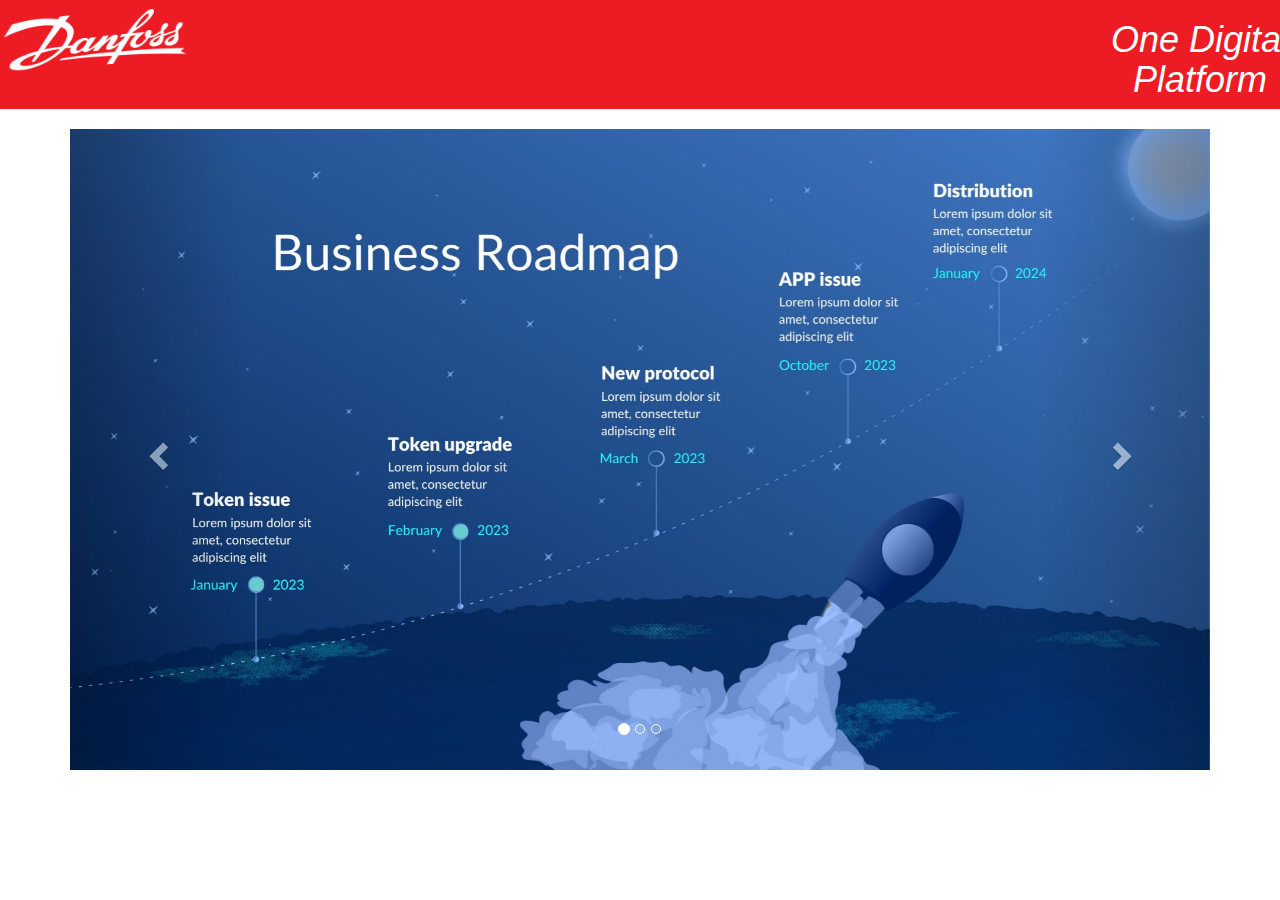
==== Index.html @ fc1b9f76 "carousel effect" ====
<!DOCTYPE html>
<html lang="en">
<head>
<title>CSS Website Layout</title>
<meta charset="utf-8">
<meta name="viewport" content="width=device-width, initial-scale=1">

  <link rel="stylesheet" href="https://maxcdn.bootstrapcdn.com/bootstrap/3.4.1/css/bootstrap.min.css">
  <script src="https://ajax.googleapis.com/ajax/libs/jquery/3.6.4/jquery.min.js"></script>
  <script src="https://maxcdn.bootstrapcdn.com/bootstrap/3.4.1/js/bootstrap.min.js"></script>
<style>
* {
  box-sizing: border-box;
}

body {
  margin: 0;
}

/* Style the header */
.header {
  
  background-color:#ed1c24;  
  text-align: center;
  color:white;  
  margin-bottom: 20px;
}
/* Create three equal columns that floats next to each other */
.column {
  float: left;
  width: 33.33%;
  margin-left:17%;
  margin-top:2%;
}
.logo
{
  float: left;
}
.one_digital{
  font-size:14px;
  font-style:italic;
  
 }

/* Clear floats after the columns */
.row::after {
  content: "";
  display: table;
  clear: both;
}


/* Responsive layout - makes the three columns stack on top of each other instead of next to each other */
@media screen and (max-width:600px) {
  .column {
    width: 100%;
  }
}
</style>
</head>
<body>

<div class="header">
  <div class="row">
    <div class="logo">
        <img src="Danfoss_official_logo.png" style="margin-right:900px;width:220px;height:80px;">
    </div>
    <div class="one_digital">
      <h1>One Digital Platform</h1>
    </div>
  </div>
 </div>

 <div class="container">  
  <div id="myCarousel" class="carousel slide" data-ride="carousel">
    <!-- Indicators -->
    <ol class="carousel-indicators">
      <li data-target="#myCarousel" data-slide-to="0" class="active"></li>
      <li data-target="#myCarousel" data-slide-to="1"></li>
      <li data-target="#myCarousel" data-slide-to="2"></li>
    </ol>

    <!-- Wrapper for slides -->
    <div class="carousel-inner">
      <div class="item active">
        <img src="Canva/1.jpg" style="width:100%;">
      </div>

      <div class="item">
        <img src="Canva/2.jpg" style="width:100%;">
      </div>
    
      <div class="item">
        <img src="Canva/3.jpg" style="width:100%;">
      </div>
    </div>

    <!-- Left and right controls -->
    <a class="left carousel-control" href="#myCarousel" data-slide="prev">
      <span class="glyphicon glyphicon-chevron-left"></span>
      <span class="sr-only">Previous</span>
    </a>
    <a class="right carousel-control" href="#myCarousel" data-slide="next">
      <span class="glyphicon glyphicon-chevron-right"></span>
      <span class="sr-only">Next</span>
    </a>
  </div>
</div>



</body>
</html>
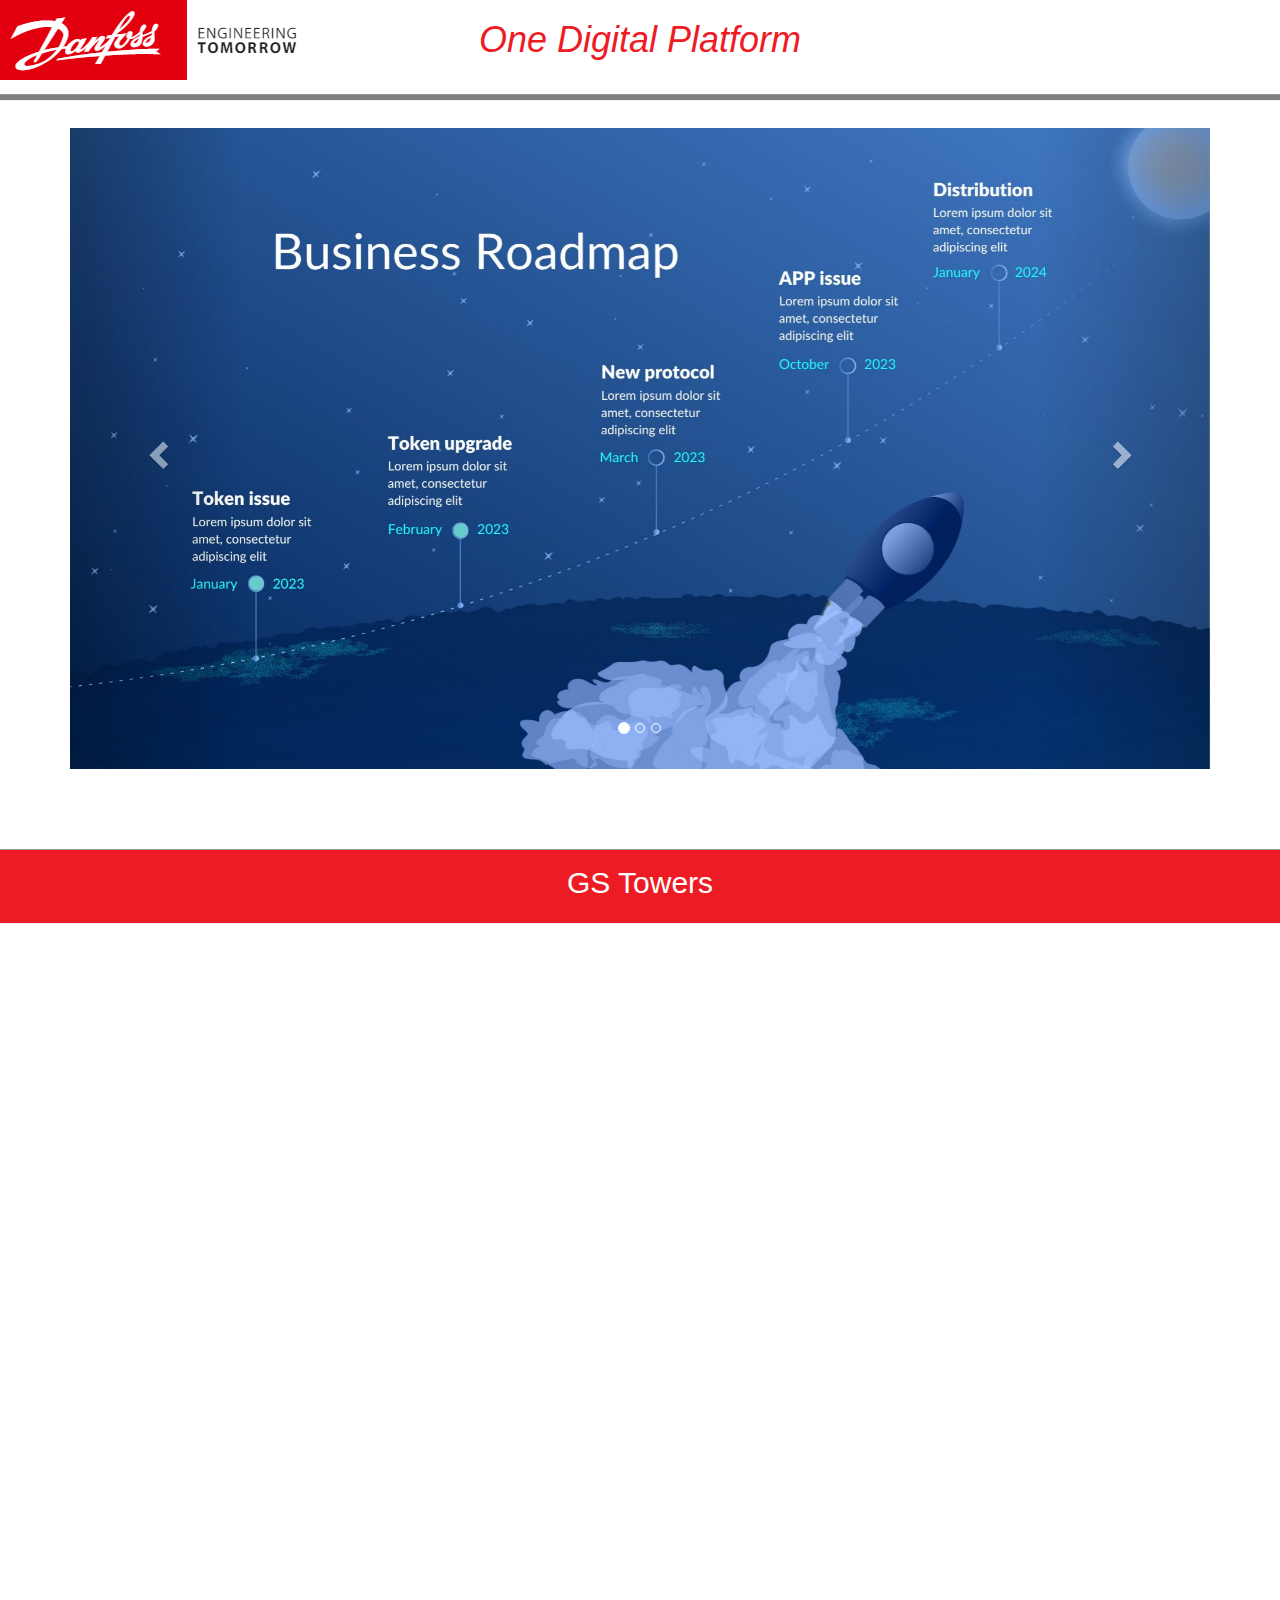
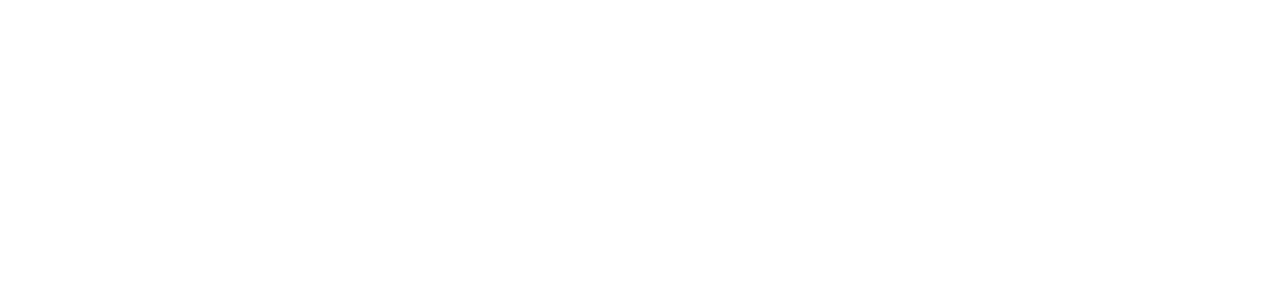
==== commit e3071bd9: "Gs towers effect added" ====
--- a/Index.html
+++ b/Index.html
@@ -8,6 +8,31 @@
   <link rel="stylesheet" href="https://maxcdn.bootstrapcdn.com/bootstrap/3.4.1/css/bootstrap.min.css">
   <script src="https://ajax.googleapis.com/ajax/libs/jquery/3.6.4/jquery.min.js"></script>
   <script src="https://maxcdn.bootstrapcdn.com/bootstrap/3.4.1/js/bootstrap.min.js"></script>
+  <script type="text/javascript">
+    window.addEventListener('scroll',reveal);
+
+    function reveal()
+    {
+      var reveals=document.querySelectorAll('.reveal');
+      
+      for(var i=0;i<reveals.length;i++)
+      {
+        var windowheight=window.innerHeight;
+        var revealtop=reveals[i].getBoundingClientRect().top;
+        var revealpoint=150;
+
+        if(revealtop < windowheight - revealpoint)
+        {
+          reveals[i].classList.add('active');
+        }
+        else
+        {
+          reveals[i].classList.remove('active');  
+        }
+      }
+
+    }
+  </script>
 <style>
 * {
   box-sizing: border-box;
@@ -19,11 +44,13 @@
 
 /* Style the header */
 .header {
+  top: 0;
+  background-color:white1c24;  
+  text-align: center;
+  color:#ed1c24;  
+  margin-bottom: 20px;  
   
-  background-color:#ed1c24;  
-  text-align: center;
-  color:white;  
-  margin-bottom: 20px;
+  
 }
 /* Create three equal columns that floats next to each other */
 .column {
@@ -35,23 +62,78 @@
 .logo
 {
   float: left;
+  width:25%;
 }
 .one_digital{
   font-size:14px;
-  font-style:italic;
+  font-style:italic;  
+  width:75%
+ }
+ .tiny_line{
+  display: block;
+  margin-top: 1em;
+  margin-bottom: 0.5em;
+  margin-left: auto;
+  margin-right: auto;
+  border-style: inset;
+  border-width: 1px;
+  height:5px;
+  background-color:gray;
+   
+ }
+ .middle_line{
+  display: block;
+  margin-top: 1em;
+  margin-bottom: 0.5em;
+  margin-left: auto;
+  margin-right: auto;
+  border-style: inset;
+  border-width: 1px;
+  height:75px;
+  background-color:  #ed1c24;  ;
+  color:white;
+  text-align: center;
+  font-family: sans-serif;
+  font-size: 30px;
+  padding-top: 12px;
   
  }
+
+.inner{
+  overflow:hidden;
+}
+
+.inner img{
+  transition: all 1.5s ease;
+}
+
+.inner:hover img{
+  transform: scale(1.5);
+}
+
+.reveal{
+  position:relative; 
+  transform:translateY(150px);
+  opacity:0;
+  transition: all 2s ease;
+}
+
+.reveal.active
+{
+  transform:translateY(0px);
+  opacity:1;
+}
 
 /* Clear floats after the columns */
 .row::after {
   content: "";
   display: table;
-  clear: both;
+  clear: both;  
 }
 
 
 /* Responsive layout - makes the three columns stack on top of each other instead of next to each other */
-@media screen and (max-width:600px) {
+@media screen and (max-width:1920px) {
   .column {
     width: 100%;
   }
@@ -60,18 +142,23 @@
 </head>
 <body>
 
-<div class="header">
-  <div class="row">
-    <div class="logo">
-        <img src="Danfoss_official_logo.png" style="margin-right:900px;width:220px;height:80px;">
-    </div>
-    <div class="one_digital">
-      <h1>One Digital Platform</h1>
-    </div>
-  </div>
- </div>
-
- <div class="container">  
+<div class="header">          
+                  <div class="row">
+                        <div class="logo">
+                            <img src="Canva/DET.png" style="margin-right:400px;width:352px;height:80px;">
+                        </div>
+                        <div class="one_digital">
+                            <h1>One Digital Platform</h1>
+                        </div>        
+                  </div>
+              
+            <div class="row">
+              <hr class="tiny_line"></hr>
+          </div>
+</div>
+
+
+<div class="container" style="margin-bottom:50px;">  
   <div id="myCarousel" class="carousel slide" data-ride="carousel">
     <!-- Indicators -->
     <ol class="carousel-indicators">
@@ -107,6 +194,111 @@
   </div>
 </div>
 
+<div class="row">
+  <div class="middle_line">GS Towers</div>
+</div>
+
+<div class="container reveal" style="margin-top:50px;">
+  <div class="row justify-content-center">
+      <div class="col-md-4">
+        <div class="card shadow" style="width: 360px;">
+          <div class="inner">
+            <img class="card-img-top" src="Canva/1.jpg" alt="Card image cap" style="width:360px;height:220px">
+          </div>
+          <div class="card-body text-center">
+            <h5 class="card-title">GCS</h5>            
+          </div>
+        </div>
+      </div>  
+      <div class="col-md-4">
+        <div class="card shadow" style="width: 360px;">
+          <div class="inner">
+            <img class="card-img-top" src="Canva/2.jpg" alt="Card image cap" style="width:360px;height:220px">
+          </div>
+          <div class="card-body text-center">
+            <h5 class="card-title">P2P</h5>            
+          </div>
+        </div>
+      </div>        
+      <div class="col-md-4">
+        <div class="card shadow" style="width: 360px;">
+          <div class="inner">
+            <img class="card-img-top" src="Canva/3.jpg" alt="Card image cap" style="width:360px;height:220px">
+          </div>
+          <div class="card-body text-center">
+            <h5 class="card-title">R2R</h5>            
+          </div>
+        </div>
+      </div>
+  </div>  
+  <div class="row justify-content-center">
+    <div class="col-md-4">
+      <div class="card shadow" style="width: 360px;">
+        <div class="inner">
+          <img class="card-img-top" src="Canva/1.jpg" alt="Card image cap" style="width:360px;height:220px">
+        </div>
+        <div class="card-body text-center">
+          <h5 class="card-title">GCS</h5>            
+        </div>
+      </div>
+    </div>  
+    <div class="col-md-4">
+      <div class="card shadow" style="width: 360px;">
+        <div class="inner">
+          <img class="card-img-top" src="Canva/2.jpg" alt="Card image cap" style="width:360px;height:220px">
+        </div>
+        <div class="card-body text-center">
+          <h5 class="card-title">P2P</h5>            
+        </div>
+      </div>
+    </div>        
+    <div class="col-md-4">
+      <div class="card shadow" style="width: 360px;">
+        <div class="inner">
+          <img class="card-img-top" src="Canva/3.jpg" alt="Card image cap" style="width:360px;height:220px">
+        </div>
+        <div class="card-body text-center">
+          <h5 class="card-title">R2R</h5>            
+        </div>
+      </div>
+    </div>
+  </div>
+  <div class="row justify-content-center">
+    <div class="col-md-4">
+      <div class="card shadow" style="width: 360px;">
+        <div class="inner">
+          <img class="card-img-top" src="Canva/1.jpg" alt="Card image cap" style="width:360px;height:220px">
+        </div>
+        <div class="card-body text-center">
+          <h5 class="card-title">GCS</h5>            
+        </div>
+      </div>
+    </div>  
+    <div class="col-md-4">
+      <div class="card shadow" style="width: 360px;">
+        <div class="inner">
+          <img class="card-img-top" src="Canva/2.jpg" alt="Card image cap" style="width:360px;height:220px">
+        </div>
+        <div class="card-body text-center">
+          <h5 class="card-title">P2P</h5>            
+        </div>
+      </div>
+    </div>        
+    <div class="col-md-4">
+      <div class="card shadow" style="width: 360px;">
+        <div class="inner">
+          <img class="card-img-top" src="Canva/3.jpg" alt="Card image cap" style="width:360px;height:220px">
+        </div>
+        <div class="card-body text-center">
+          <h5 class="card-title">R2R</h5>            
+        </div>
+      </div>
+    </div>
+  </div>
+</div>
+
+<!-- Gallery -->
+
 
 
 </body>
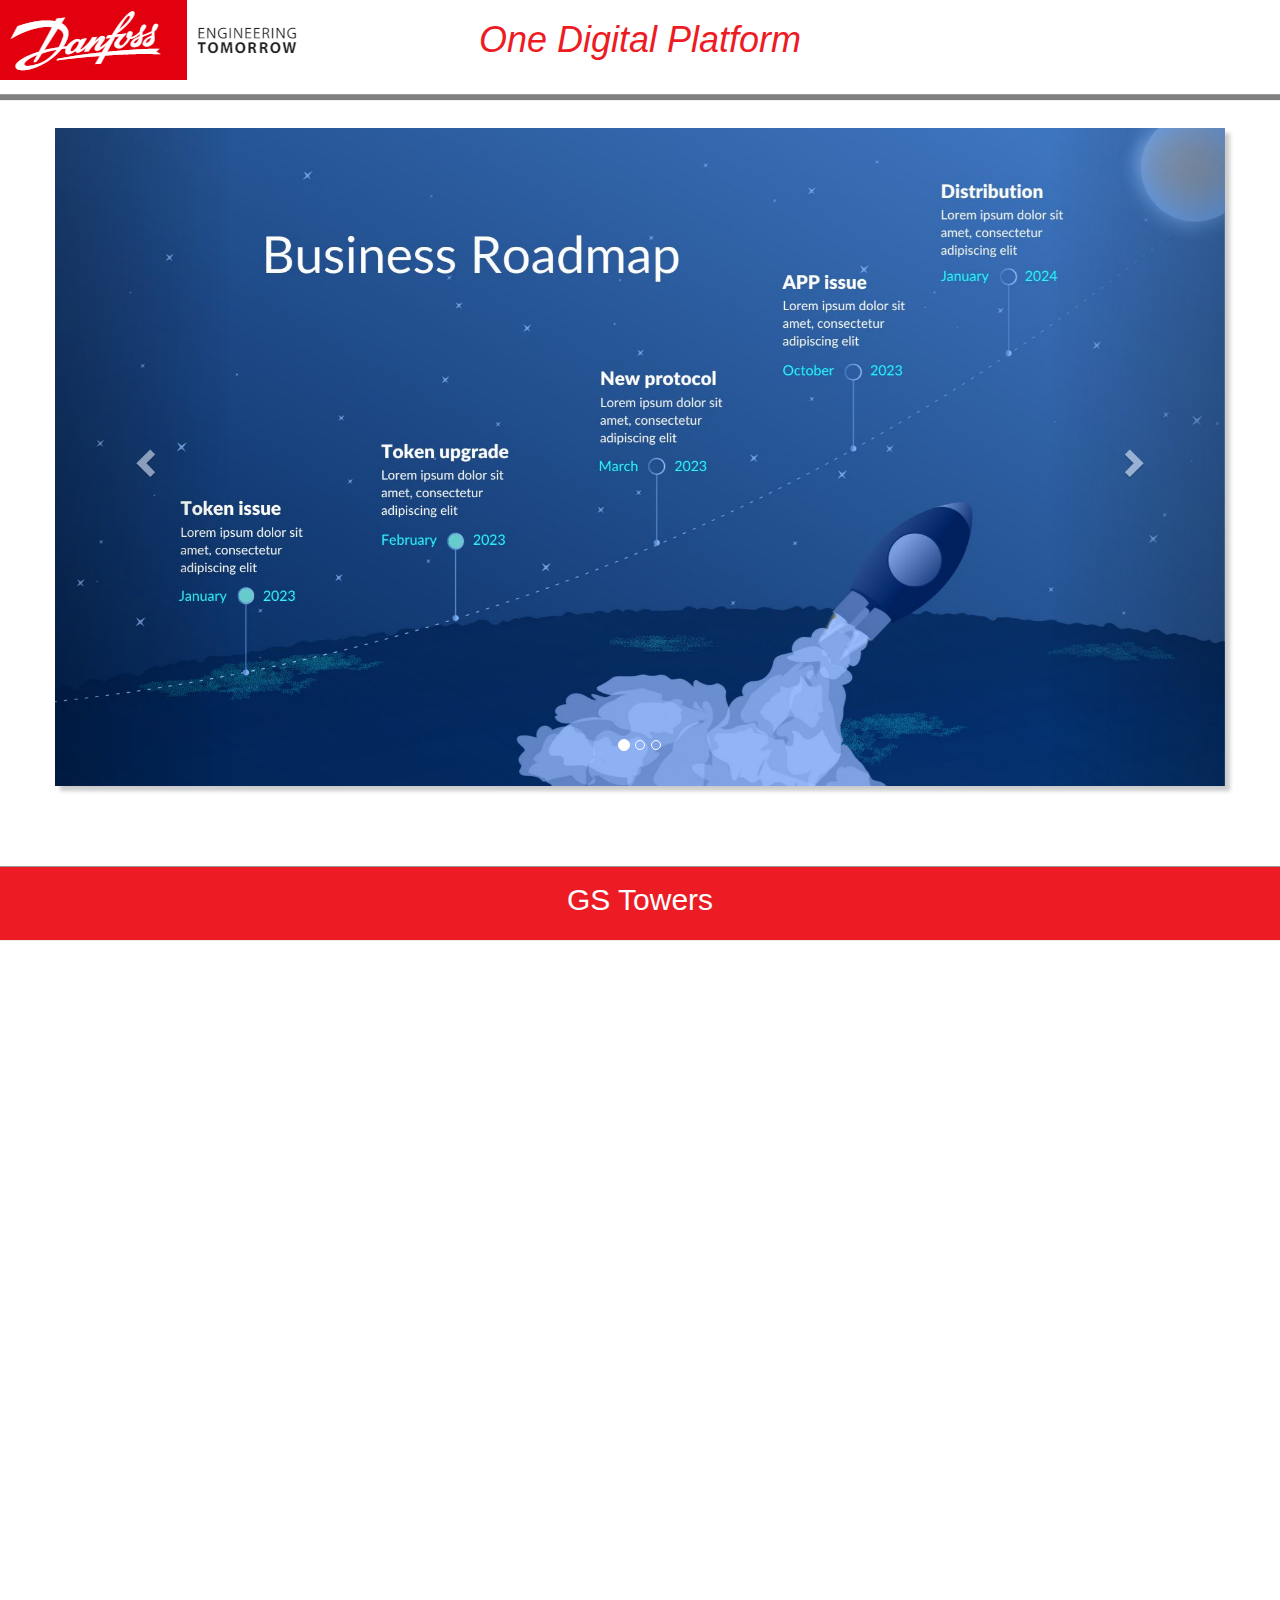
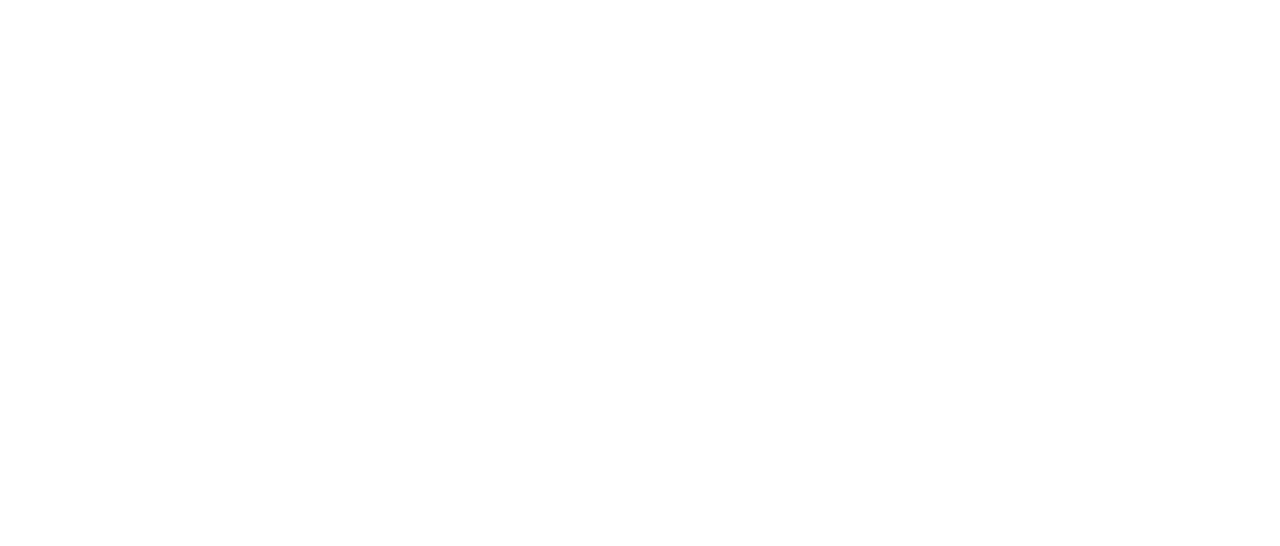
==== commit aa8908f6: "Gs tower flex effect" ====
--- a/Index.html
+++ b/Index.html
@@ -8,6 +8,7 @@
   <link rel="stylesheet" href="https://maxcdn.bootstrapcdn.com/bootstrap/3.4.1/css/bootstrap.min.css">
   <script src="https://ajax.googleapis.com/ajax/libs/jquery/3.6.4/jquery.min.js"></script>
   <script src="https://maxcdn.bootstrapcdn.com/bootstrap/3.4.1/js/bootstrap.min.js"></script>
+  
   <script type="text/javascript">
     window.addEventListener('scroll',reveal);
 
@@ -124,13 +125,50 @@
   opacity:1;
 }
 
+.image-mosaic {
+  display: grid;
+  gap: 1rem;
+  grid-template-columns: repeat(auto-fit, minmax(240px, 1fr));
+  grid-auto-rows: 240px;
+}
+
+.card {
+  display: flex;
+  flex-direction: column;
+  justify-content: center;
+  align-items: center;
+  background: #353535;
+  font-size: 3rem;
+  color: #fff;
+  box-shadow: rgba(3, 8, 20, 0.1) 0px 0.15rem 0.5rem, rgba(2, 8, 20, 0.1) 0px 0.075rem 0.175rem;
+  height: 100%;
+  width: 100%;
+  border-radius: 4px;
+  transition: all 500ms;
+  overflow: hidden;
+  background-size: cover;
+  background-position: center;
+  background-repeat: no-repeat;
+  padding: 0;
+  margin: 0;
+}
+
+@media screen and (min-width: 600px) {
+  .card-tall {
+    grid-row: span 2 / auto;
+  }
+
+  .card-wide {
+    grid-column: span 2 / auto;
+  }
+}
+
 /* Clear floats after the columns */
 .row::after {
   content: "";
   display: table;
   clear: both;  
 }
-
 
 /* Responsive layout - makes the three columns stack on top of each other instead of next to each other */
 @media screen and (max-width:1920px) {
@@ -158,7 +196,7 @@
 </div>
 
 
-<div class="container" style="margin-bottom:50px;">  
+<div class="container" style="margin-bottom:50px;box-shadow: 5px 5px 4px #ccc;padding-left: 0;padding-right: 0;">  
   <div id="myCarousel" class="carousel slide" data-ride="carousel">
     <!-- Indicators -->
     <ol class="carousel-indicators">
@@ -199,101 +237,44 @@
 </div>
 
 <div class="container reveal" style="margin-top:50px;">
-  <div class="row justify-content-center">
-      <div class="col-md-4">
-        <div class="card shadow" style="width: 360px;">
-          <div class="inner">
-            <img class="card-img-top" src="Canva/1.jpg" alt="Card image cap" style="width:360px;height:220px">
-          </div>
-          <div class="card-body text-center">
-            <h5 class="card-title">GCS</h5>            
-          </div>
-        </div>
-      </div>  
-      <div class="col-md-4">
-        <div class="card shadow" style="width: 360px;">
-          <div class="inner">
-            <img class="card-img-top" src="Canva/2.jpg" alt="Card image cap" style="width:360px;height:220px">
-          </div>
-          <div class="card-body text-center">
-            <h5 class="card-title">P2P</h5>            
-          </div>
-        </div>
-      </div>        
-      <div class="col-md-4">
-        <div class="card shadow" style="width: 360px;">
-          <div class="inner">
-            <img class="card-img-top" src="Canva/3.jpg" alt="Card image cap" style="width:360px;height:220px">
-          </div>
-          <div class="card-body text-center">
-            <h5 class="card-title">R2R</h5>            
-          </div>
-        </div>
-      </div>
-  </div>  
-  <div class="row justify-content-center">
-    <div class="col-md-4">
-      <div class="card shadow" style="width: 360px;">
-        <div class="inner">
-          <img class="card-img-top" src="Canva/1.jpg" alt="Card image cap" style="width:360px;height:220px">
-        </div>
-        <div class="card-body text-center">
-          <h5 class="card-title">GCS</h5>            
-        </div>
-      </div>
-    </div>  
-    <div class="col-md-4">
-      <div class="card shadow" style="width: 360px;">
-        <div class="inner">
-          <img class="card-img-top" src="Canva/2.jpg" alt="Card image cap" style="width:360px;height:220px">
-        </div>
-        <div class="card-body text-center">
-          <h5 class="card-title">P2P</h5>            
-        </div>
-      </div>
-    </div>        
-    <div class="col-md-4">
-      <div class="card shadow" style="width: 360px;">
-        <div class="inner">
-          <img class="card-img-top" src="Canva/3.jpg" alt="Card image cap" style="width:360px;height:220px">
-        </div>
-        <div class="card-body text-center">
-          <h5 class="card-title">R2R</h5>            
-        </div>
-      </div>
-    </div>
-  </div>
-  <div class="row justify-content-center">
-    <div class="col-md-4">
-      <div class="card shadow" style="width: 360px;">
-        <div class="inner">
-          <img class="card-img-top" src="Canva/1.jpg" alt="Card image cap" style="width:360px;height:220px">
-        </div>
-        <div class="card-body text-center">
-          <h5 class="card-title">GCS</h5>            
-        </div>
-      </div>
-    </div>  
-    <div class="col-md-4">
-      <div class="card shadow" style="width: 360px;">
-        <div class="inner">
-          <img class="card-img-top" src="Canva/2.jpg" alt="Card image cap" style="width:360px;height:220px">
-        </div>
-        <div class="card-body text-center">
-          <h5 class="card-title">P2P</h5>            
-        </div>
-      </div>
-    </div>        
-    <div class="col-md-4">
-      <div class="card shadow" style="width: 360px;">
-        <div class="inner">
-          <img class="card-img-top" src="Canva/3.jpg" alt="Card image cap" style="width:360px;height:220px">
-        </div>
-        <div class="card-body text-center">
-          <h5 class="card-title">R2R</h5>            
-        </div>
-      </div>
-    </div>
+  <div class="image-mosaic">
+    <div
+      class="card card-tall card-wide"
+      style="background-image: url('https://picsum.photos/id/564/1200/800')"
+    ></div>
+    <div
+      class="card card-tall"
+      style="background-image: url('https://picsum.photos/id/566/800/530')"
+    ></div>
+    <div
+      class="card"
+      style="background-image: url('https://picsum.photos/id/575/800/530')"
+    ></div>
+    <div
+      class="card"
+      style="background-image: url('https://picsum.photos/id/626/800/530')"
+    ></div>
+    <div
+      class="card"
+      style="background-image: url('https://picsum.photos/id/667/800/530')"
+    ></div>
+    <div
+      class="card"
+      style="background-image: url('https://picsum.photos/id/678/800/530')"
+    ></div>
+    <div
+      class="card card-wide"
+      style="background-image: url('https://picsum.photos/id/695/800/530')"
+    ></div>
+    <div
+      class="card"
+      style="background-image: url('https://picsum.photos/id/683/800/530')"
+    ></div>
+    <div
+      class="card"
+      style="background-image: url('https://picsum.photos/id/693/800/530')"
+    ></div>
+    
   </div>
 </div>
 
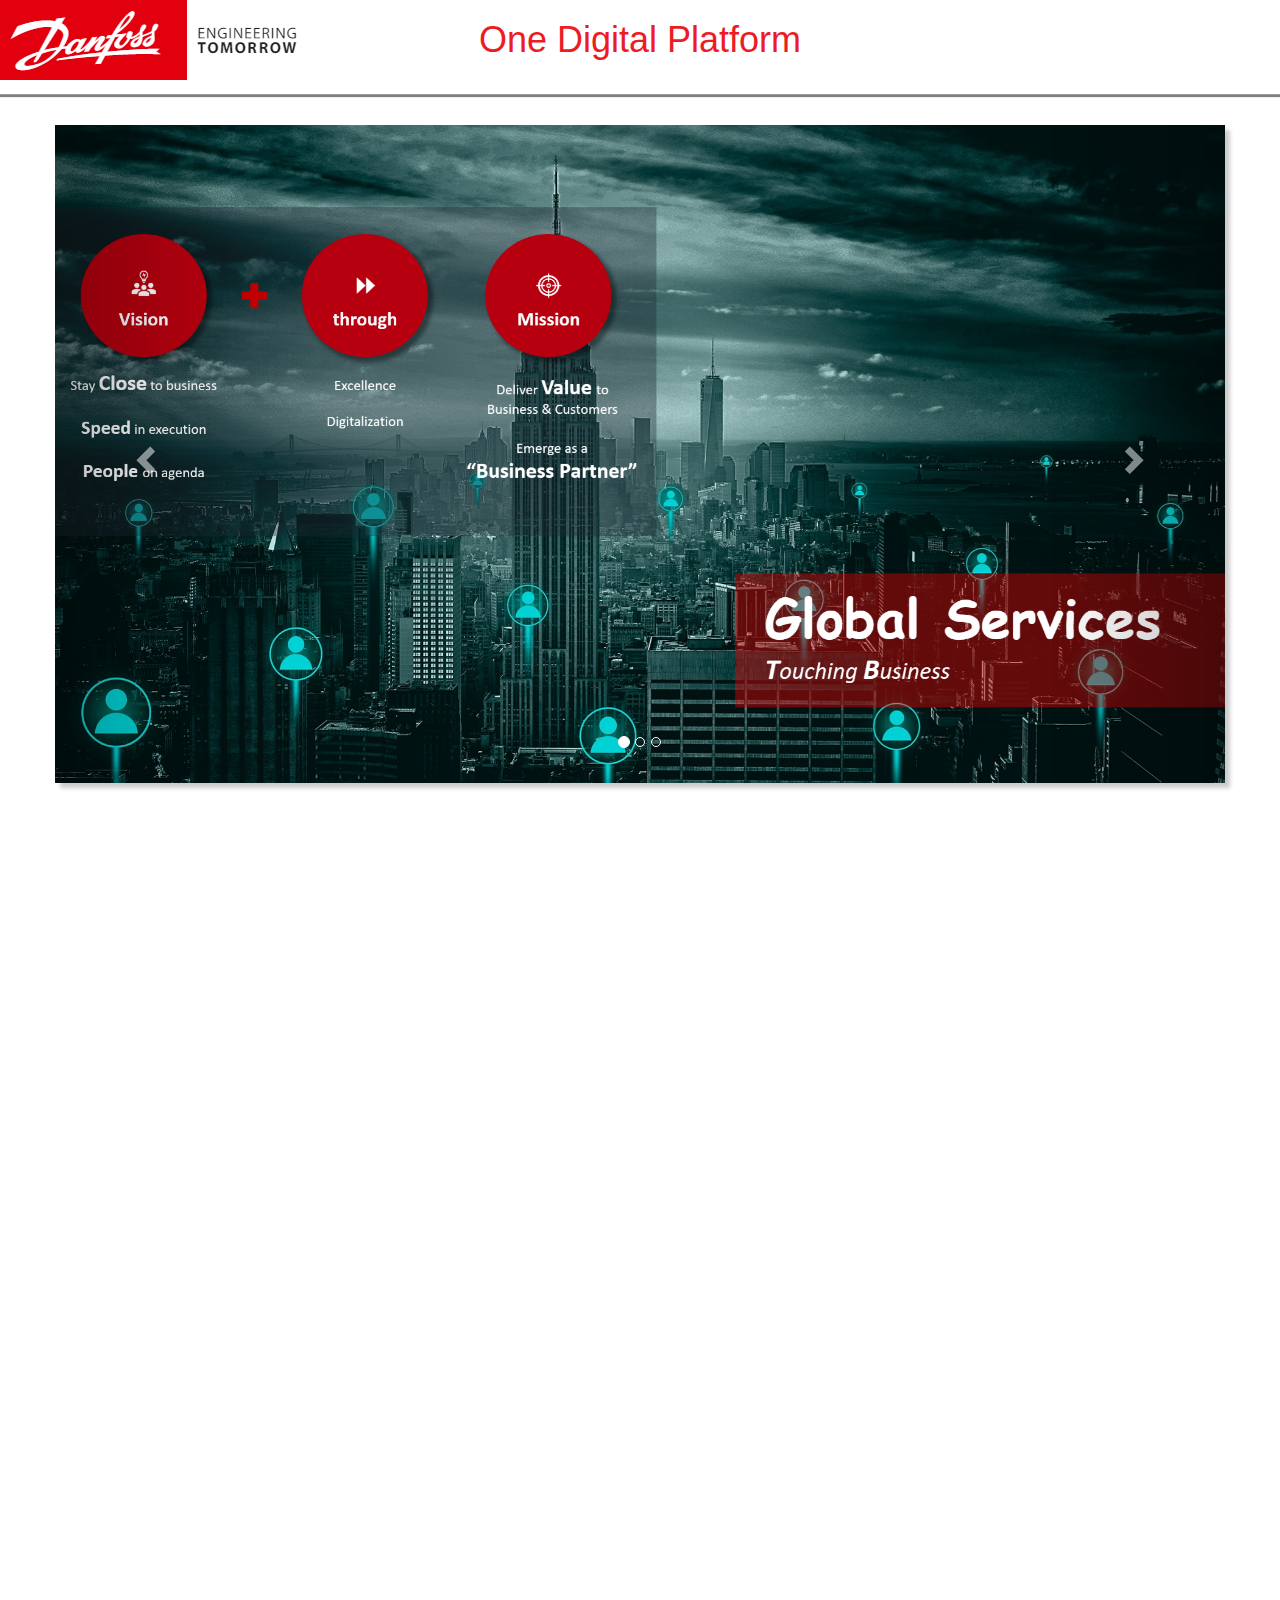
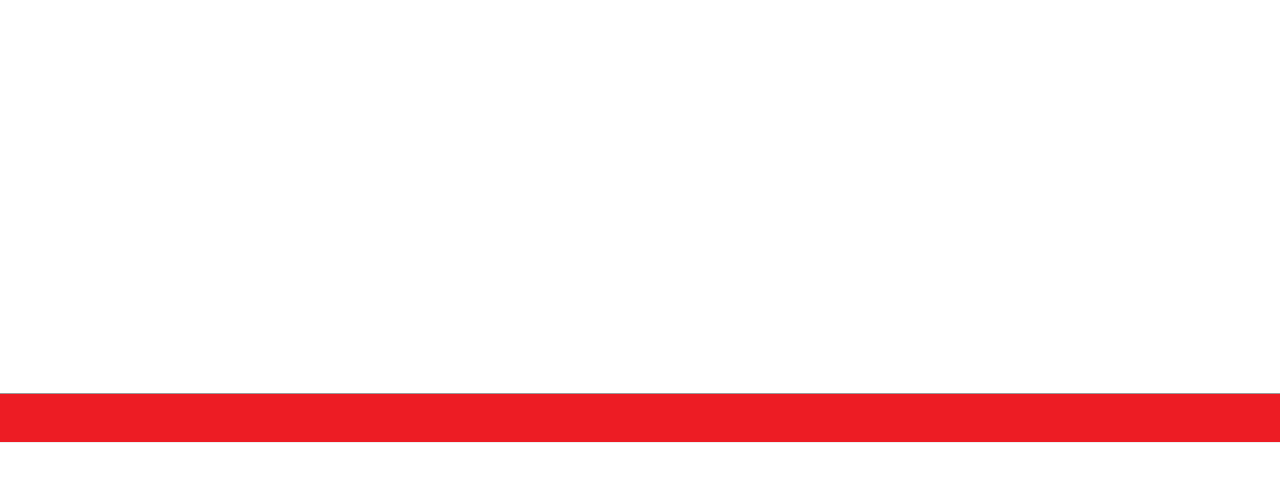
==== commit 42d9d149: "Gs towers complete" ====
--- a/Index.html
+++ b/Index.html
@@ -1,7 +1,7 @@
 <!DOCTYPE html>
 <html lang="en">
 <head>
-<title>CSS Website Layout</title>
+<title>Home</title>
 <meta charset="utf-8">
 <meta name="viewport" content="width=device-width, initial-scale=1">
 
@@ -46,7 +46,7 @@
 /* Style the header */
 .header {
   top: 0;
-  background-color:white1c24;  
+  background-color:white;  
   text-align: center;
   color:#ed1c24;  
   margin-bottom: 20px;  
@@ -66,8 +66,8 @@
   width:25%;
 }
 .one_digital{
-  font-size:14px;
-  font-style:italic;  
+  font-size:16px;
+ font-style: bold;  
   width:75%
  }
  .tiny_line{
@@ -78,7 +78,7 @@
   margin-right: auto;
   border-style: inset;
   border-width: 1px;
-  height:5px;
+  height:2px;
   background-color:gray;
    
  }
@@ -88,10 +88,8 @@
   margin-bottom: 0.5em;
   margin-left: auto;
   margin-right: auto;
-  border-style: inset;
-  border-width: 1px;
-  height:75px;
-  background-color:  #ed1c24;  ;
+  height:25px;
+  background-color:  white;  
   color:white;
   text-align: center;
   font-family: sans-serif;
@@ -134,23 +132,20 @@
 
 .card {
   display: flex;
-  flex-direction: column;
+  flex-direction:column;
   justify-content: center;
   align-items: center;
-  background: #353535;
-  font-size: 3rem;
-  color: #fff;
-  box-shadow: rgba(3, 8, 20, 0.1) 0px 0.15rem 0.5rem, rgba(2, 8, 20, 0.1) 0px 0.075rem 0.175rem;
+  background: white;
   height: 100%;
   width: 100%;
   border-radius: 4px;
   transition: all 500ms;
   overflow: hidden;
-  background-size: cover;
+  background-size: flex;
   background-position: center;
   background-repeat: no-repeat;
   padding: 0;
-  margin: 0;
+  margin: 0;  
 }
 
 @media screen and (min-width: 600px) {
@@ -170,8 +165,23 @@
   clear: both;  
 }
 
+.foot{
+  display: block;  
+  margin-left: auto;
+  margin-right: auto;
+  border-style: inset;
+  border-width: 1px;
+  height:50px;
+  background-color:  #ed1c24;  
+  color:white;
+  text-align: center;
+  font-family: sans-serif;
+  font-size: 30px;
+  padding-top: 12px;
+}
+
 /* Responsive layout - makes the three columns stack on top of each other instead of next to each other */
-@media screen and (max-width:1920px) {
+@media screen and (min-width:600px) {
   .column {
     width: 100%;
   }
@@ -218,6 +228,10 @@
       <div class="item">
         <img src="Canva/3.jpg" style="width:100%;">
       </div>
+
+      <div class="item">
+        <img src="Canva/4.jpg" style="width:100%;">
+      </div>
     </div>
 
     <!-- Left and right controls -->
@@ -233,54 +247,64 @@
 </div>
 
 <div class="row">
-  <div class="middle_line">GS Towers</div>
-</div>
-
-<div class="container reveal" style="margin-top:50px;">
-  <div class="image-mosaic">
-    <div
-      class="card card-tall card-wide"
-      style="background-image: url('https://picsum.photos/id/564/1200/800')"
-    ></div>
-    <div
-      class="card card-tall"
-      style="background-image: url('https://picsum.photos/id/566/800/530')"
-    ></div>
-    <div
-      class="card"
-      style="background-image: url('https://picsum.photos/id/575/800/530')"
-    ></div>
-    <div
-      class="card"
-      style="background-image: url('https://picsum.photos/id/626/800/530')"
-    ></div>
-    <div
-      class="card"
-      style="background-image: url('https://picsum.photos/id/667/800/530')"
-    ></div>
-    <div
-      class="card"
-      style="background-image: url('https://picsum.photos/id/678/800/530')"
-    ></div>
-    <div
-      class="card card-wide"
-      style="background-image: url('https://picsum.photos/id/695/800/530')"
-    ></div>
-    <div
-      class="card"
-      style="background-image: url('https://picsum.photos/id/683/800/530')"
-    ></div>
-    <div
-      class="card"
-      style="background-image: url('https://picsum.photos/id/693/800/530')"
-    ></div>
+  <div class="middle_line"></div>
+</div>
+
+<div class="container reveal" style="margin-top:50px;margin-bottom:50px;">
+  <div class="image-mosaic" style="box-shadow: 5px 5px 4px #ccc;">
+    <div class="card card-tall card-wide">
+      <div class="inner"> <a href="GCS.html">
+        <img src="Canva/GCS_Link.png" style="width:100%;height:100%;"> </a>
+      </div>      
+    </div>
+    <div class="card">
+      <div class="inner"> <a href="www.google.com">
+        <img src="Canva/P2P_Link.png" style="width:100%;height:100%;"> </a>
+      </div>
+    </div>
+    <div class="card">
+      <div class="inner"> <a href="www.google.com">
+        <img src="Canva/O2C_Link.png" style="width:100%;height:100%;"> </a>
+      </div>
+    </div>
+    <div class="card">
+      <div class="inner"> <a href="www.google.com">
+        <img src="Canva/EHS_ADMIN_Link.png" style="width:100%;height:100%;"> </a>
+      </div>
+    </div>
+    <div class="card">
+      <div class="inner"> <a href="www.google.com">
+        <img src="Canva/Real_Estate_Link.png" style="width:100%;height:100%;"> </a>
+      </div>
+    </div>
+    <div class="card">
+      <div class="inner"> <a href="www.google.com">
+        <img src="Canva/Contolling_Link.png" style="width:100%;height:100%;"> </a>
+      </div>
+    </div>
+    <div class="card card-wide card-tall">
+      <div class="inner"> <a href="www.google.com">
+        <img src="Canva/PM_Office_Link.png" style="width:100%;height:100%;"> </a>
+      </div>
+    </div>
+    <div class="card card-tall">
+      <div class="inner"> <a href="www.google.com">
+        <img src="Canva/GS_Pro_Link.png" style="width:100%;height:100%;"> </a>
+      </div>
+    </div>
+    <div class="card">
+      <div class="inner"> <a href="www.google.com">
+        <img src="Canva/R2R_Link.png" style="width:100%;height:100%;"> </a>
+      </div>
+    </div>
     
   </div>
 </div>
 
 <!-- Gallery -->
-
-
+<div class="row">
+  <div class="foot"></div>
+</div>
 
 </body>
 </html>
